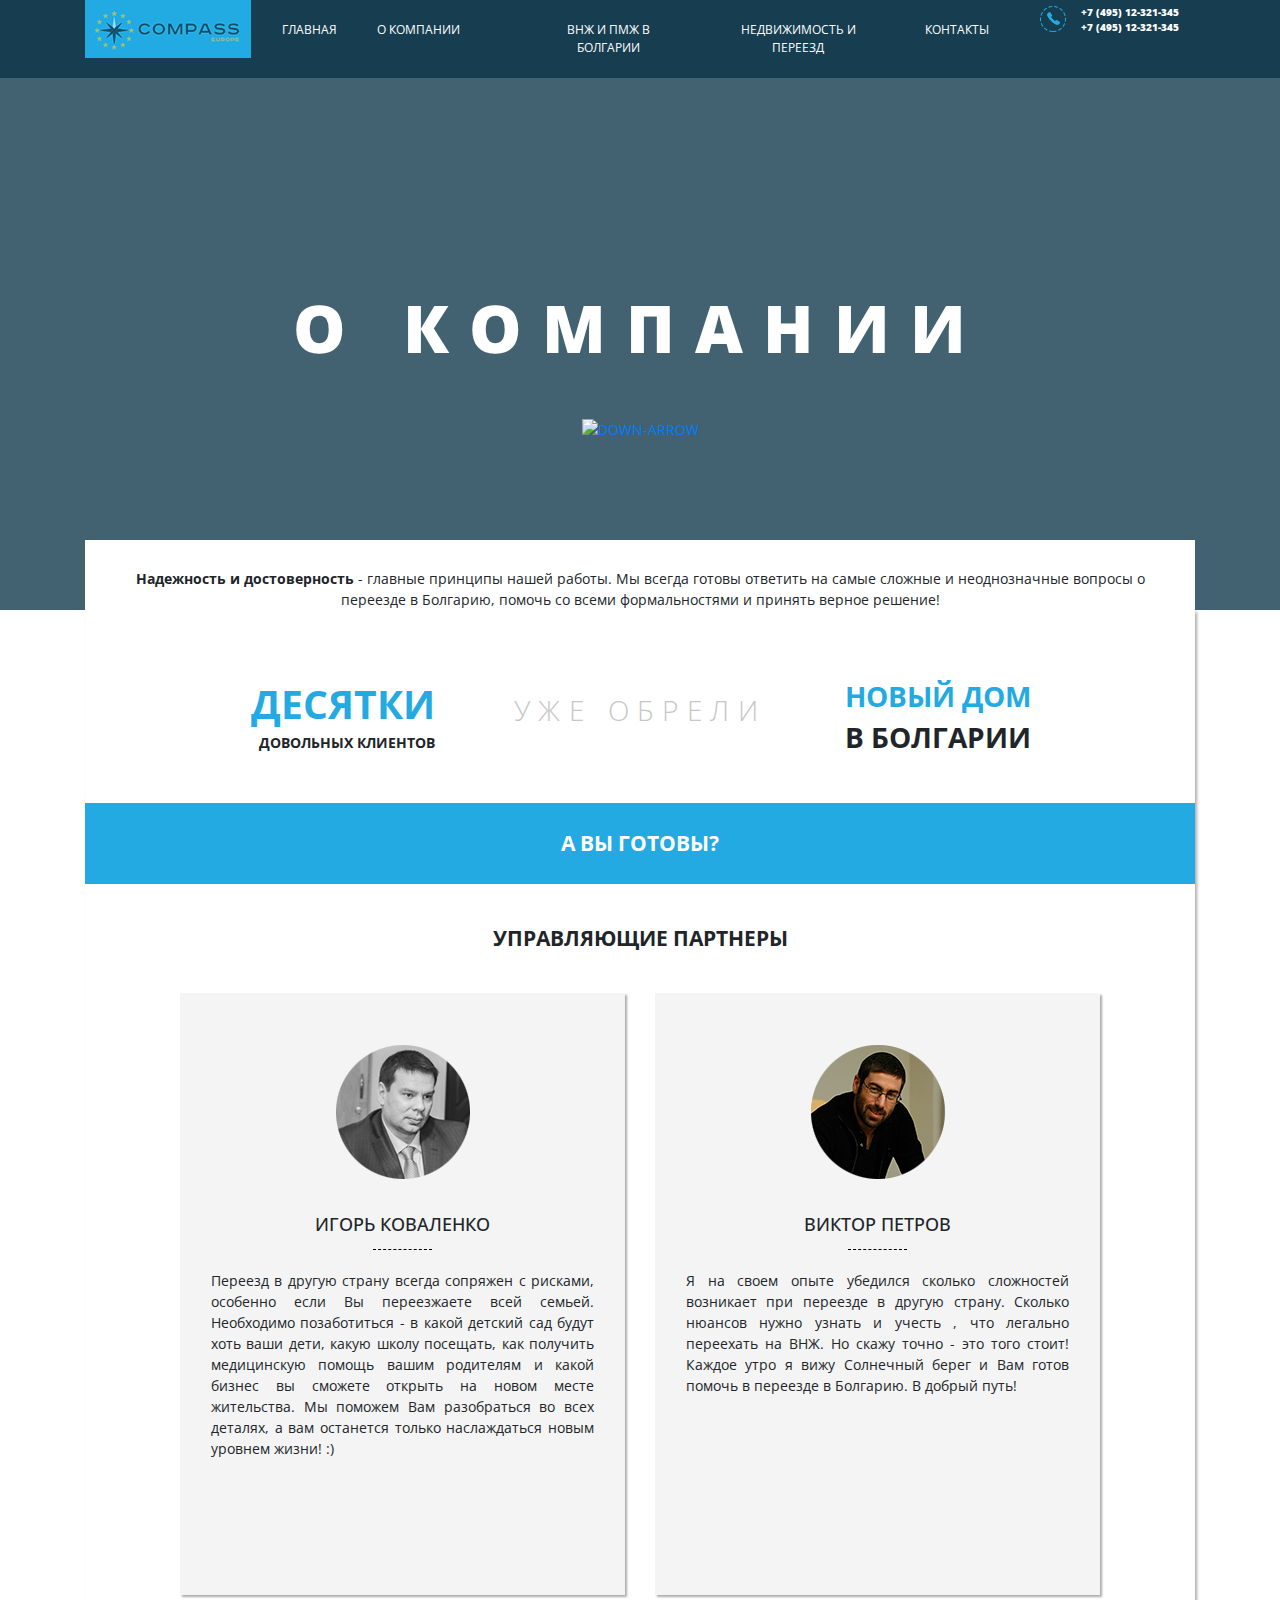
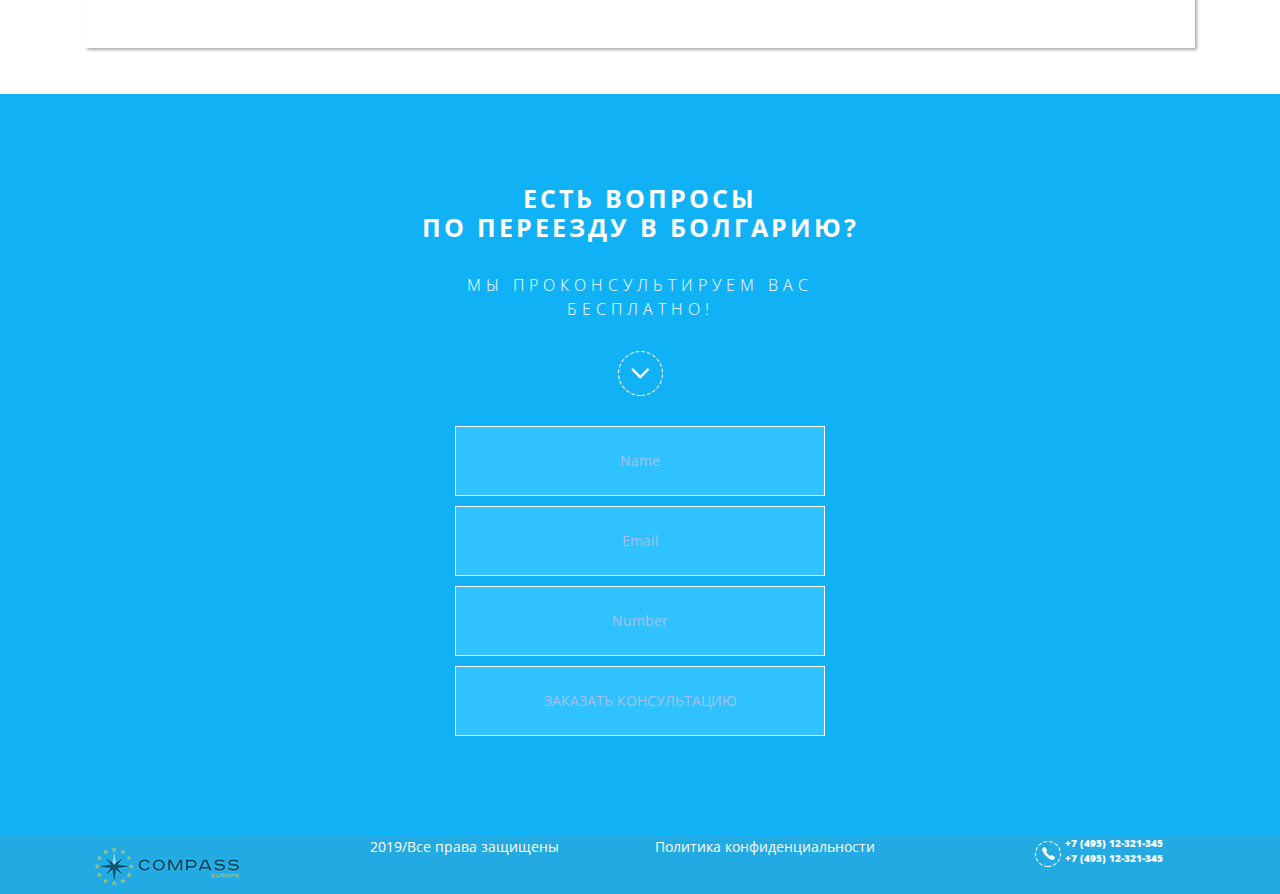
==== pages/about.html @ 493bc61f "Base pages" ====
<!DOCTYPE html>
<html lang="en">
<head>
    <meta charset="UTF-8">
    <meta name="viewport" content="width=device-width, initial-scale=1.0, shrink-to-fit=no">
    <meta http-equiv="X-UA-Compatible" content="ie=edge">
    <link href="https://fonts.googleapis.com/css?family=Open+Sans&display=swap" rel="stylesheet">
    <link rel = "stylesheet" type = "text / css" href = "http://yui.yahooapis.com/3.18.1/build/cssreset/cssreset-min.css" > 
    <link rel="stylesheet" href="../css/bootstrap.min.css">
    <link rel="stylesheet" href="../css/master-page.css">
    <link rel="stylesheet" href="../css/master-media.css">

    <link rel="stylesheet" href="../css/about-css/about-style.css">
    <!-- <script src="https://code.jquery.com/jquery-3.3.1.slim.min.js" integrity="sha384-q8i/X+965DzO0rT7abK41JStQIAqVgRVzpbzo5smXKp4YfRvH+8abtTE1Pi6jizo" crossorigin="anonymous"></script>
    <script src="https://cdnjs.cloudflare.com/ajax/libs/popper.js/1.14.7/umd/popper.min.js" integrity="sha384-UO2eT0CpHqdSJQ6hJty5KVphtPhzWj9WO1clHTMGa3JDZwrnQq4sF86dIHNDz0W1" crossorigin="anonymous"></script>
    <script src="https://stackpath.bootstrapcdn.com/bootstrap/4.3.1/js/bootstrap.min.js" integrity="sha384-JjSmVgyd0p3pXB1rRibZUAYoIIy6OrQ6VrjIEaFf/nJGzIxFDsf4x0xIM+B07jRM" crossorigin="anonymous"></script> -->

    <link rel="stylesheet" href="../css/about-css/about-media.css">
    
    <title>Document</title>
</head>
<body>
        <header>
                <section class="header-menuRow">
                    <div class="container">
                   
                        <div class="row ">
                            <div class="col-xs-4 col-xl-2 col-md-4 col-sm-4 ">
                                <section class="header-logo">
                                    <img src="../img/compas-logo.png" alt="compas-logo">
                                </section>
                            </div>
                            <div class="col-xs-4 col-md-4 col-sm-4 menuButton">
                                    <div class="header-menuButton">
                                            <svg class="ham ham3" viewBox="0 0 100 100" width="80" onclick="this.classList.toggle('active')">
                                                    <path
                                                          class="line top"
                                                          d="m 70,33 h -40 c -11.092231,0 11.883874,13.496726 -3.420361,12.956839 -0.962502,-2.089471 -2.222071,-3.282996 -4.545687,-3.282996 -2.323616,0 -5.113897,2.622752 -5.113897,7.071068 0,4.448316 2.080609,7.007933 5.555839,7.007933 2.401943,0 2.96769,-1.283974 4.166879,-3.282995 2.209342,0.273823 4.031294,1.642466 5.857227,-0.252538 v -13.005715 16.288404 h 7.653568" />
                                                    <path
                                                          class="line middle"
                                                          d="m 70,50 h -40 c -5.6862,0 -8.534259,5.373483 -8.534259,11.551069 0,7.187738 3.499166,10.922274 13.131984,10.922274 11.021777,0 7.022787,-15.773343 15.531095,-15.773343 3.268142,0 5.177031,-2.159429 5.177031,-6.7 0,-4.540571 -1.766442,-7.33533 -5.087851,-7.326157 -3.321409,0.0092 -5.771288,2.789632 -5.771288,7.326157 0,4.536525 2.478983,6.805271 5.771288,6.7" />
                                                    <path
                                                          class="line bottom"
                                                          d="m 70,67 h -40 c 0,0 -3.680675,0.737051 -3.660714,-3.517857 0.02541,-5.415597 3.391687,-10.357143 10.982142,-10.357143 4.048418,0 17.88928,0.178572 23.482143,0.178572 0,2.563604 2.451177,3.403635 4.642857,3.392857 2.19168,-0.01078 4.373905,-1.369814 4.375,-3.392857 0.0011,-2.023043 -1.924401,-2.589191 -4.553571,-4.107143 -2.62917,-1.517952 -4.196429,-1.799562 -4.196429,-3.660714 0,-1.861153 2.442181,-3.118811 4.196429,-3.035715 1.754248,0.0831 4.375,0.890841 4.375,3.125 2.628634,0 6.160714,0.267857 6.160714,0.267857 l -0.178571,-2.946428 10.178571,0 -10.178571,0 v 6.696428 l 8.928571,0 -8.928571,0 v 7.142858 l 10.178571,0 -10.178571,0" />
                                                  </svg>
                                    </div>
                                </div>
                            <menu class="col-xl-8 menu-row">
                                <div class="row menu-listing">
                                        <div class="col-xl-1">
                                                <section class="header-menuCell">
                                                        <a href="../index.html">ГЛАВНАЯ</a>
                                                </section>
                                            </div>
                                            <div class="col-xl-3">
                                                <section class="header-menuCell">
                                                        <a href="about.html">О КОМПАНИИ</a>
                                                </section>
                                            
                                            </div>
                                            <div class="col-xl-3">
                                                <section class="header-menuCell">
                                                        <a href="http://">ВНЖ И ПМЖ  В БОЛГАРИИ</a>
                                                </section>
                                                
                                            </div>
                                            <div class="col-xl-3">
                                                <section class="header-menuCell">
                                                        <a href="property-moving.html">НЕДВИЖИМОСТЬ И ПЕРЕЕЗД</a>
                                                </section>
                                            
                                            </div>
                                            <div class="col-xl-2">
                                                <section class="header-menuCell">
                                                        <a href="contacts.html">КОНТАКТЫ</a>
                                                </section>
                                            </div>
                                </div>
                                    
                            </menu>
                            <div class="col-xs-4 col-xl-2 col-md-4 col-sm-4 ">
                                <section class="header-contacts">
                                    <img src="../img/Phone-Filled.png" alt="phone" srcset="">
                                    <p>+7 (495) 12-321-345 <br>
                                    +7 (495) 12-321-345</p>
                                </section>
                            </div>
                    </div>
               
                 </div>
            </section>
            <div class="container header-banner upper-case">
                <h1>О компании</h1>
                <a class="header-scrollDownLink" href=""><img src="../../IMG/down-arrow.png" alt="down-arrow"></a>
            </div>
            <div class="container ">
                    <p class="align-center offset-top ">
                        <strong>Надежность и достоверность</strong> - главные принципы нашей работы. 
                        Мы всегда готовы ответить на самые сложные и неоднозначные вопросы о 
                        переезде в Болгарию, помочь со всеми
                        формальностями и принять верное решение!
                    </p>
                </div>
    </header>
    <main>
       
        <section class="main_about overflow-hidden">
            <div class="container ">
                <div class="about-content ">
                    <div class="banner-title">
                        <div class="row">
                            <div class="col-xl-4 col-md-4">
                                <div class="left-side">
                                        <h5>Десятки</h5>
                                        <h6>Довольных клиентов</h6>
                                </div>
                            </div>
                            <div class="col-xl-4 col-md-4">
                                <div class="central-side">
                                    <h6>Уже обрели</h6>
                                </div>
                            </div>
                            <div class="col-xl-4 col-md-4">
                                <div class="right-side">
                                    <h5>Новый дом</h5>
                                    <h6>В Болгарии</h6>
                                </div>
                            </div>
                        </div>
                    </div>
                    <h4 class="ready-title">
                            А вы готовы?
                    </h4>
                    <h4 class="partners-title">
                            Управляющие партнеры
                    </h4>
                    <div class="row">
                        <div class="col-xl 1 col-md-1"></div>
                        <div class="col-xl-5 col-md-5">
                            <aside class="left-col-igor">
                                <img src="../img/about-IMG/igor-kovalev.png" alt="house">
                                <h5>Игорь коваленко</h5>
                                <div class="advantage-underline"></div>
                                
                               <p>
                                    Переезд в другую страну всегда сопряжен с рисками, особенно если Вы переезжаете 
                                    всей семьей. Необходимо позаботиться - в какой детский сад будут хоть ваши дети, 
                                    какую школу посещать, как получить медицинскую помощь вашим родителям и какой бизнес 
                                    вы сможете открыть на новом месте жительства. Мы поможем Вам разобраться во всех 
                                    деталях, а вам останется только наслаждаться новым уровнем жизни! :)
                               </p>

                            </aside>
                        </div>
                        <div class="col-xl-5 col-md-5 ">
                            <aside class="right-col-viktor ">
                                
                                <img src="../img/about-IMG/viktor-petrov.png" alt="house">
                                <h5>Виктор Петров</h5>
                                <div class="advantage-underline"></div>

                               <p>
                                    Я на своем опыте убедился сколько сложностей 
                                    возникает при переезде в другую страну. Сколько нюансов нужно узнать и учесть
                                    , что легально переехать на ВНЖ. Но скажу точно - это того стоит! Каждое утро
                                     я вижу Солнечный берег и Вам готов помочь в переезде в Болгарию. В добрый путь!
                               </p>
                               
                            </aside>
                        </div>
                        <div class="col-xl-1 col-md-1"></div>
                    </div>
                </div>
            </div>
        </section>



        <section class="main-question">
            <div class="question-content">
                <div class="container">
                    <h3>ЕСТЬ ВОПРОСЫ <br> ПО ПЕРЕЕЗДУ В БОЛГАРИЮ?</h3>
                    <p>
                            МЫ ПРОКОНСУЛЬТИРУЕМ ВАС <br> БЕСПЛАТНО!
                    </p>
                    <img src="../img/down-arrow.png" alt="">
                    <form action="" class="question-form">
                        <input type="text" value="Name" name="" id="">
                        <input type="email" value="Email" name="" id="">
                        <input type="tel" value="Number" name="" id="">
                        <input class="question-submtn" type="button" value="ЗАКАЗАТЬ КОНСУЛЬТАЦИЮ">
                    </form>
                </div>
            </div>
        </section>
    </main>
    <footer>
        <div class="container">
            <div class="row">
                <div class="col-xl-3 col-md-3 col-sm-6">
                    <img src="../img/compas-logo.png" alt="">
                </div>
                <div class="col-xl-3 col-md-3 col-sm-6">
                    <p>
                        2019/Все права защищены
                    </p>
                </div>
                <div class="col-xl-4 col-md-3  hide">
                    <p>
                        Политика конфиденциальности
                    </p>
                </div>
                <div class="col-xl-2 col-md-3 footer-contacts">
                        <img src="../img/Phone-footer.png" alt="phone" srcset="">
                        <p>+7 (495) 12-321-345 <br>
                        +7 (495) 12-321-345</p>
                </div>
            </div>
        </div>
    </footer>
    <script src="../js/jquery.js"></script>
    <script src="../js/menu-init.js"></script>
</body>
</html>
---- css/master-page.css ----
html{font-size:14px}body{background:#fff url(../IMG/banner.png) no-repeat;padding:0;font-family:'Open Sans',sans-serif}.center{text-align:center;padding-top:6em}.upper-case{text-transform:uppercase}.align-center{text-align:center}.overflow-hidden{overflow:hidden}.advantage-underline{height:.07143rem;width:4.2857rem;border-bottom:1px dashed #000;margin:auto;margin-bottom:1.4286rem}div.menuButton{display:none}.header-menuButton{-webkit-box-align:center;align-items:center;display:-webkit-box;display:flex;height:100%;-webkit-box-pack:center;justify-content:center;margin:0;overflow:hidden;width:100%}.ham{cursor:pointer;-webkit-tap-highlight-color:transparent;-webkit-transition:-webkit-transform .4s;transition:-webkit-transform .4s;transition:transform .4s;transition:transform .4s,-webkit-transform .4s;-moz-user-select:none;-webkit-user-select:none;-ms-user-select:none;user-select:none}.hamRotate.active{-webkit-transform:rotate(45deg);transform:rotate(45deg)}.hamRotate180.active{-webkit-transform:rotate(180deg);transform:rotate(180deg)}.line{fill:none;-webkit-transition:stroke-dasharray .4s,stroke-dashoffset .4s;transition:stroke-dasharray .4s,stroke-dashoffset .4s;stroke:#fff;stroke-width:3.5;stroke-linecap:round}.ham3 .top{stroke-dasharray:40 130}.ham3 .middle{stroke-dasharray:40 140}.ham3 .bottom{stroke-dasharray:40 205}.ham3.active .top{stroke-dasharray:75 130;stroke-dashoffset:-63px}.ham3.active .middle{stroke-dashoffset:-102px}.ham3.active .bottom{stroke-dasharray:110 205;stroke-dashoffset:-86px}.navbar-menu{display:block;position:absolute;top:6rem;left:0;width:100%;-webkit-transform:translateX(-100%);transform:translateX(-100%);-webkit-transition:.5s;transition:.5s}.navbar-menu.active{-webkit-transform:translateX(0);transform:translateX(0);-webkit-transition:.5s;transition:.5s}.navbar-menu .menu-listing{padding:0;margin:0;text-align:center}.header-menuCell a{padding:.5rem;display:block;-webkit-transition:.5s;transition:.5s;font-size:1rem}header{background-color:#093346c4;text-align:center}.header-menuRow{background-color:#093346c4}.header-contacts{font-weight:900;font-size:.7143rem;color:#fff;margin:.3571rem}.header-contacts img{float:left;margin-top:.1rem}.header-contacts p{margin:0;margin-left:2.1429rem}.header-logo img{background-color:#23aae2}.header-menuCell{text-align:center}.header-menuCell a{text-decoration:none;color:#fff;font-size:.8571rem;margin:auto}h2,header h1{margin-top:15rem;margin-bottom:3.5714rem;font-size:4.7143rem;color:#fff;text-align:center;font-weight:900;letter-spacing:1.4286rem}header h2{font-size:2.7857rem;margin:0;margin-bottom:10.7143rem}.header-banner{padding-bottom:7.1429rem}.main-question{background:#11b2f5 url(../IMG/quest-bg.png) no-repeat top;text-align:center;padding:6.4286rem 0;color:#fff}.main-question h3{color:#fff;letter-spacing:3px;font-weight:700;margin-bottom:2.1429rem}.main-question p{letter-spacing:5px;font-weight:lighter;font-size:1.1429rem;margin-bottom:2.1429rem}.main-question img{margin-bottom:2.1429rem}.question-form{margin:auto;width:50%}.question-form input{border:none;display:block;margin:auto;background-color:#30c2ff;border:1px solid #fff;width:26.4286rem;height:5rem;margin-bottom:.7143rem;color:#acbff3;text-align:center}.question-submtn{color:#fff}.question-form input:hover{color:#fff}footer{background-color:#23aae2;color:#fff}.footer-contacts{font-weight:900;font-size:.7143rem}.footer-contacts img{float:left;margin-top:.3571rem}.footer-contacts p{margin:0;margin-left:2.1429rem}
/*# sourceMappingURL=[data-uri] */
---- css/master-media.css ----
@media screen and (max-width:1199px){menu{display:none}header section.header-contacts{text-align:left;width:9rem;margin:0 auto;padding-top:.8rem}footer div.footer-contacts{display:block}div.menuButton{display:block}}@media screen and (max-width:992px){menu{display:none}header section.header-contacts{text-align:left;width:9rem;margin:0 auto;padding-top:.8rem}div.menuButton{display:block}}@media screen and (max-width:768px){footer{text-align:center}.hide,footer div.footer-contacts{display:none}div.menuButton{display:block}.navbar-menu{top:6rem}}@media screen and (max-width:575px){html{font-size:12px}div.menuButton{display:none}div.menuButton{display:block}div.menuButton{display:block}.navbar-menu{top:15rem}}
/*# sourceMappingURL=[data-uri] */
---- css/about-css/about-style.css ----
.main_about{
    background-color: white;
    overflow: hidden;
    padding-bottom: 4px;
    margin-bottom: 3rem;
}

.about-content{
    text-align: center;
    padding: 2rem 0 3.75rem 0;
    box-shadow: 2px 2px 3px  rgba(0, 0, 0, 0.329);
}
.about-content aside{
    padding: 2.2rem;
    background-color: #f4f4f4;
    height: 43rem;
    /* margin: 0 2rem; */
    box-shadow: 2px 2px 2px  rgba(0, 0, 0, 0.329);

}
.about-content aside img{
    margin: 1.5rem;
}
.about-content aside p{
    text-align: justify;
    /* width: 95%; */
    margin:auto;
}
.about-content aside h5{
    text-transform: uppercase;
    margin: 1rem 0;
}
.partners-title{
    text-transform: uppercase;
    font-size: 1.5rem;
    font-weight: bolder;
    margin: 3rem 0;
}
.ready-title{
    text-transform: uppercase;
    font-size: 1.5rem;
    font-weight: bolder;
    padding: 2rem 0;
    background-color: #23aae2;
    color:white;
}
.banner-title{
    margin: 3rem 0;
}
.left-side{
    text-align: right;
    text-transform: uppercase;
}
.left-side h5{
    color: #23aae2;
    font-size: 2.8rem;
    font-weight: bold;
}
.left-side h6{
    
    font-size: 1.02rem;
    font-weight: bold;
    text-transform: uppercase;

}
.right-side{
    text-align: left;
    text-transform: uppercase;
}
.right-side h5{
    color: #23aae2;
    font-size: 2rem;
    font-weight: bold;
}
.right-side h6{
    
    font-size: 2rem;
    font-weight: bolder;
    text-transform: uppercase;
    

}
.central-side h6{
    color: #c7c7c7;
    font-size: 2rem;
    font-weight: lighter;
    text-transform: uppercase;
    letter-spacing: 0.6rem;
   
}
.central-side{
    padding-top: 1rem;
}
.offset-top{
    padding:2rem 3rem 0 3rem;
    background: white;
    margin: 0;
    
}
---- css/about-css/about-media.css ----
@media screen and (max-width: 1199px){
    html{
        font-size: 13px;
    }
    
 }
 
 @media screen and (max-width: 992px){
    html{
        font-size: 12px;
    }
    .question-form{
        width: 95%;
    }
 }
 @media screen and (max-width: 768px){
     .header-banner h1{
         font-size: 4rem;
     }
    .left-side , .right-side , .central-side{
        text-align: center;
        margin-bottom: 2rem;
    }
    .about-content{
        box-shadow: none;
    }
    .about-content aside.left-col-igor{
        margin-bottom: 6rem;
    }
 }
 @media screen and (max-width: 575px){
     html{
         font-size: 11px;
     }
   
 }
 @media screen and (max-width: 425px){
     html{
         font-size: 9px;
     }
     .header-banner h1{
         font-size: 3rem;
     }
     .question-form input{
         width: 20rem;
     }
     .header-contacts{
         font-size: 0.6rem;
     }
     .header-contacts p{
        margin-top: 0.5rem;
    }
  }
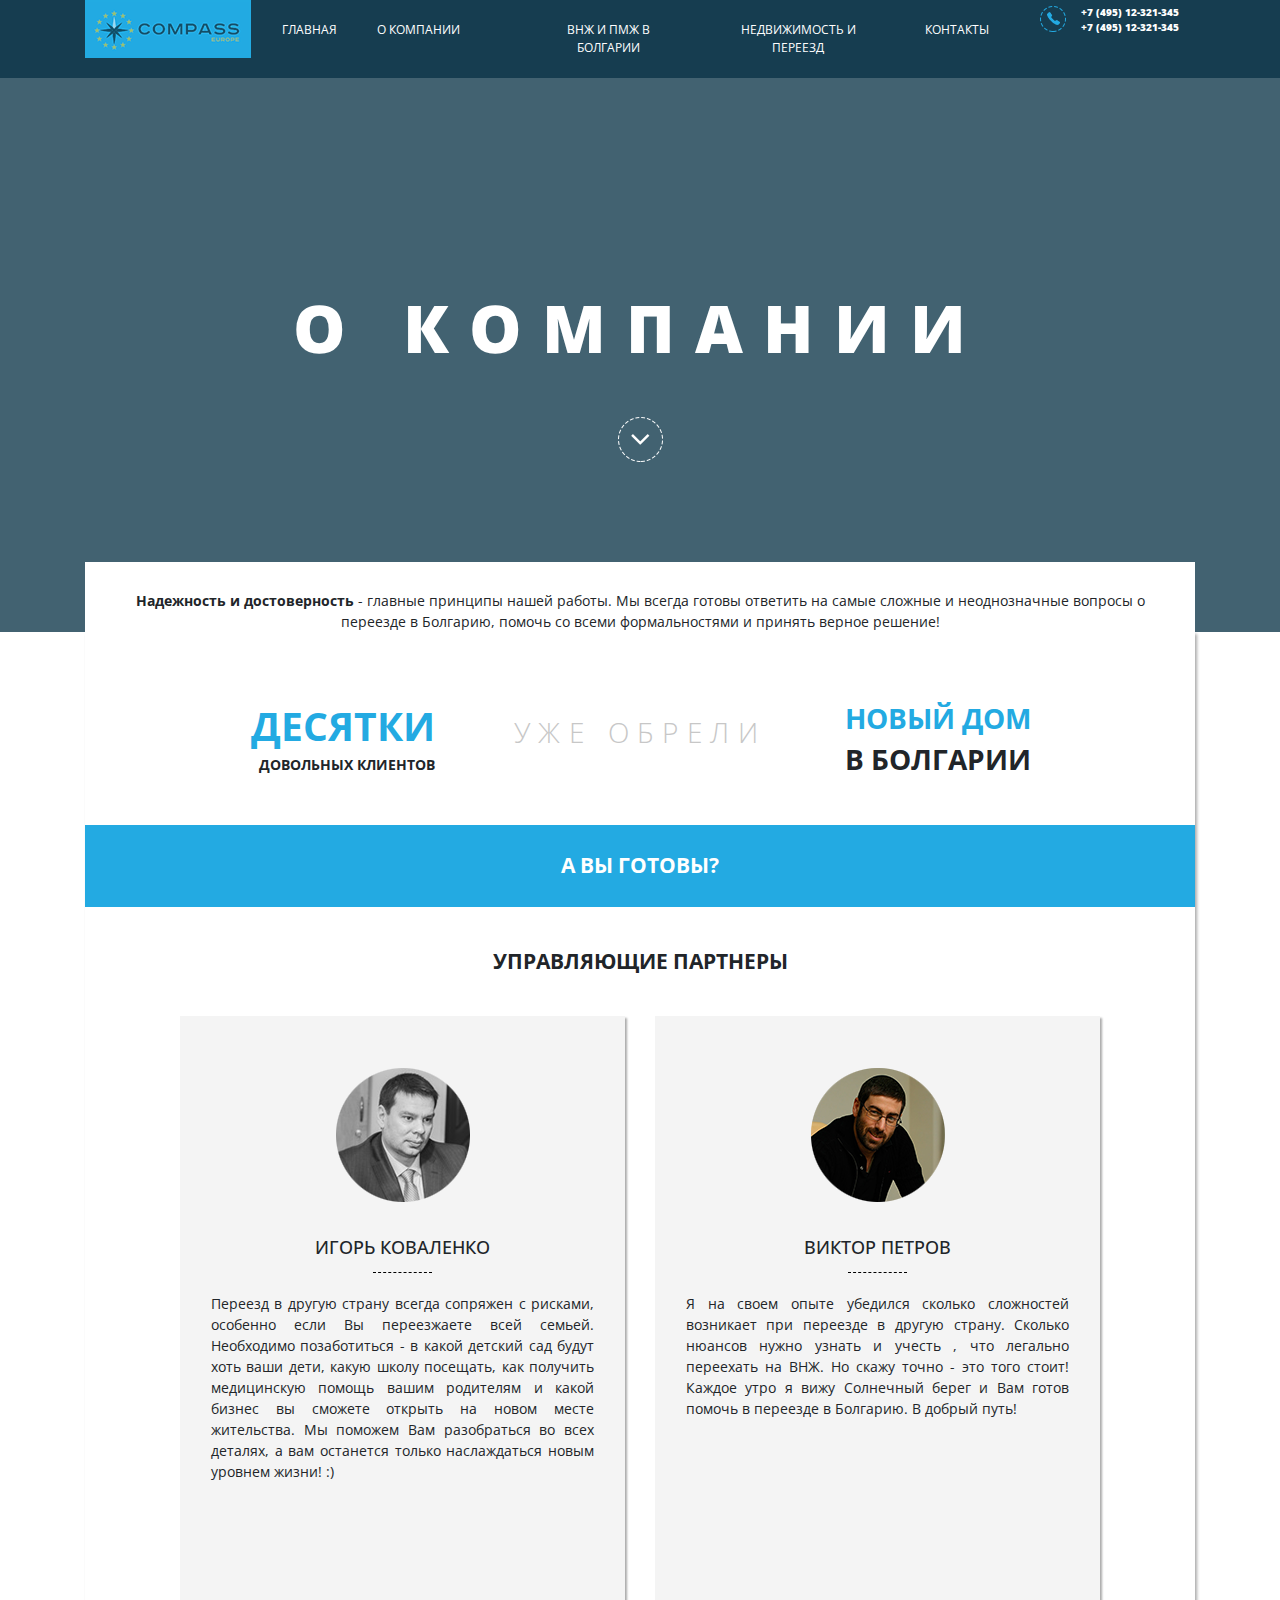
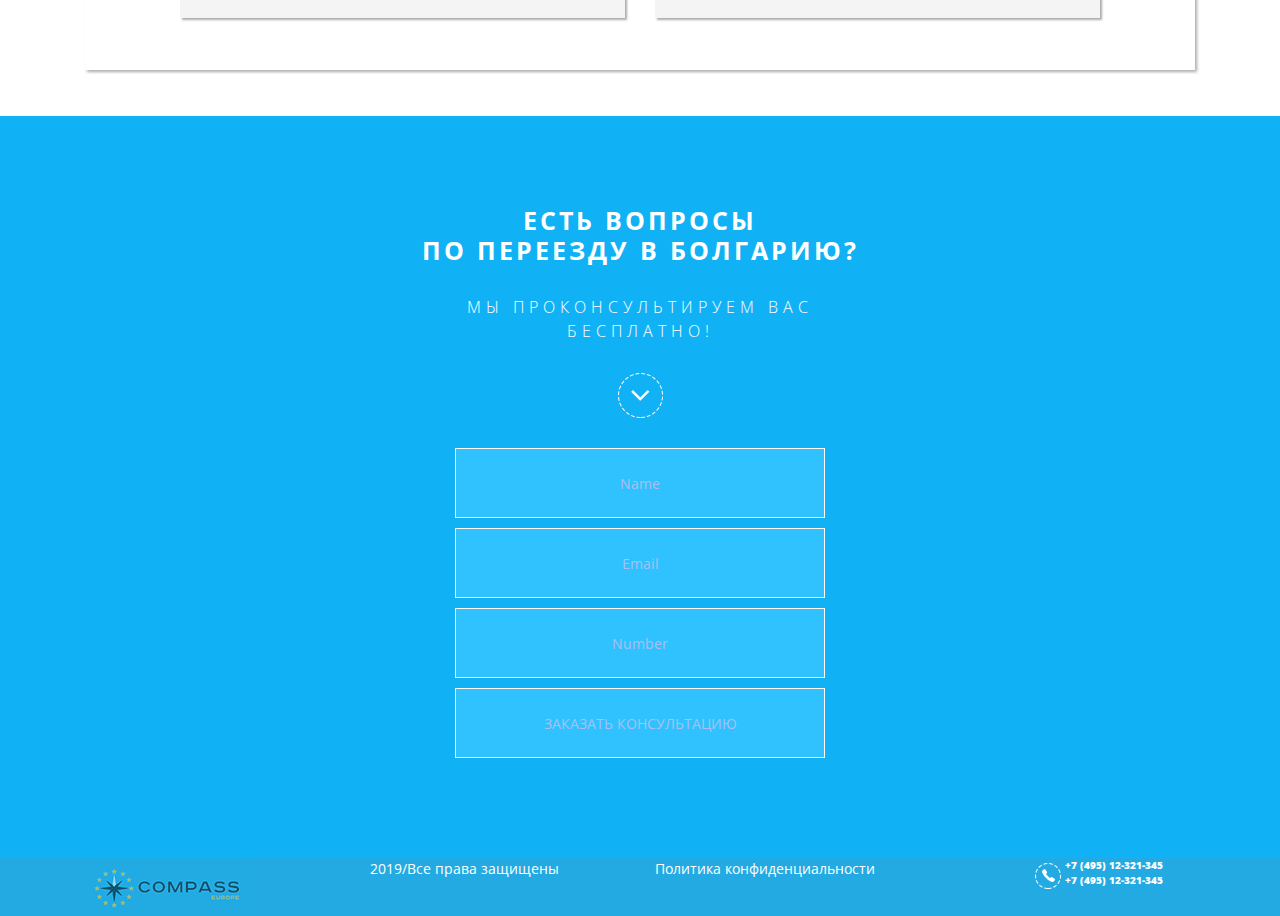
==== commit 3a345fe9: "responce fix" ====
--- a/pages/about.html
+++ b/pages/about.html
@@ -91,7 +91,7 @@
             </section>
             <div class="container header-banner upper-case">
                 <h1>О компании</h1>
-                <a class="header-scrollDownLink" href=""><img src="../../IMG/down-arrow.png" alt="down-arrow"></a>
+                <a class="header-scrollDownLink" href=""><img src="../img/down-arrow.png" alt="down-arrow"></a>
             </div>
             <div class="container ">
                     <p class="align-center offset-top ">
--- a/css/master-page.css
+++ b/css/master-page.css
@@ -1,2 +1,2 @@
-html{font-size:14px}body{background:#fff url(../IMG/banner.png) no-repeat;padding:0;font-family:'Open Sans',sans-serif}.center{text-align:center;padding-top:6em}.upper-case{text-transform:uppercase}.align-center{text-align:center}.overflow-hidden{overflow:hidden}.advantage-underline{height:.07143rem;width:4.2857rem;border-bottom:1px dashed #000;margin:auto;margin-bottom:1.4286rem}div.menuButton{display:none}.header-menuButton{-webkit-box-align:center;align-items:center;display:-webkit-box;display:flex;height:100%;-webkit-box-pack:center;justify-content:center;margin:0;overflow:hidden;width:100%}.ham{cursor:pointer;-webkit-tap-highlight-color:transparent;-webkit-transition:-webkit-transform .4s;transition:-webkit-transform .4s;transition:transform .4s;transition:transform .4s,-webkit-transform .4s;-moz-user-select:none;-webkit-user-select:none;-ms-user-select:none;user-select:none}.hamRotate.active{-webkit-transform:rotate(45deg);transform:rotate(45deg)}.hamRotate180.active{-webkit-transform:rotate(180deg);transform:rotate(180deg)}.line{fill:none;-webkit-transition:stroke-dasharray .4s,stroke-dashoffset .4s;transition:stroke-dasharray .4s,stroke-dashoffset .4s;stroke:#fff;stroke-width:3.5;stroke-linecap:round}.ham3 .top{stroke-dasharray:40 130}.ham3 .middle{stroke-dasharray:40 140}.ham3 .bottom{stroke-dasharray:40 205}.ham3.active .top{stroke-dasharray:75 130;stroke-dashoffset:-63px}.ham3.active .middle{stroke-dashoffset:-102px}.ham3.active .bottom{stroke-dasharray:110 205;stroke-dashoffset:-86px}.navbar-menu{display:block;position:absolute;top:6rem;left:0;width:100%;-webkit-transform:translateX(-100%);transform:translateX(-100%);-webkit-transition:.5s;transition:.5s}.navbar-menu.active{-webkit-transform:translateX(0);transform:translateX(0);-webkit-transition:.5s;transition:.5s}.navbar-menu .menu-listing{padding:0;margin:0;text-align:center}.header-menuCell a{padding:.5rem;display:block;-webkit-transition:.5s;transition:.5s;font-size:1rem}header{background-color:#093346c4;text-align:center}.header-menuRow{background-color:#093346c4}.header-contacts{font-weight:900;font-size:.7143rem;color:#fff;margin:.3571rem}.header-contacts img{float:left;margin-top:.1rem}.header-contacts p{margin:0;margin-left:2.1429rem}.header-logo img{background-color:#23aae2}.header-menuCell{text-align:center}.header-menuCell a{text-decoration:none;color:#fff;font-size:.8571rem;margin:auto}h2,header h1{margin-top:15rem;margin-bottom:3.5714rem;font-size:4.7143rem;color:#fff;text-align:center;font-weight:900;letter-spacing:1.4286rem}header h2{font-size:2.7857rem;margin:0;margin-bottom:10.7143rem}.header-banner{padding-bottom:7.1429rem}.main-question{background:#11b2f5 url(../IMG/quest-bg.png) no-repeat top;text-align:center;padding:6.4286rem 0;color:#fff}.main-question h3{color:#fff;letter-spacing:3px;font-weight:700;margin-bottom:2.1429rem}.main-question p{letter-spacing:5px;font-weight:lighter;font-size:1.1429rem;margin-bottom:2.1429rem}.main-question img{margin-bottom:2.1429rem}.question-form{margin:auto;width:50%}.question-form input{border:none;display:block;margin:auto;background-color:#30c2ff;border:1px solid #fff;width:26.4286rem;height:5rem;margin-bottom:.7143rem;color:#acbff3;text-align:center}.question-submtn{color:#fff}.question-form input:hover{color:#fff}footer{background-color:#23aae2;color:#fff}.footer-contacts{font-weight:900;font-size:.7143rem}.footer-contacts img{float:left;margin-top:.3571rem}.footer-contacts p{margin:0;margin-left:2.1429rem}
-/*# sourceMappingURL=[data-uri] */
+html{font-size:14px}body{background:#fff url(../IMG/banner.png) no-repeat;padding:0;font-family:'Open Sans',sans-serif}.center{text-align:center;padding-top:6em}.upper-case{text-transform:uppercase}.align-center{text-align:center}.overflow-hidden{overflow:hidden}.advantage-underline{height:.07143rem;width:4.2857rem;border-bottom:1px dashed #000;margin:auto;margin-bottom:1.4286rem}div.menuButton{display:none}.header-menuButton{-webkit-box-align:center;align-items:center;display:-webkit-box;display:flex;height:100%;-webkit-box-pack:center;justify-content:center;margin:0;overflow:hidden;width:100%}.ham{cursor:pointer;-webkit-tap-highlight-color:transparent;-webkit-transition:-webkit-transform .4s;transition:-webkit-transform .4s;transition:transform .4s;transition:transform .4s,-webkit-transform .4s;-moz-user-select:none;-webkit-user-select:none;-ms-user-select:none;user-select:none}.hamRotate.active{-webkit-transform:rotate(45deg);transform:rotate(45deg)}.hamRotate180.active{-webkit-transform:rotate(180deg);transform:rotate(180deg)}.line{fill:none;-webkit-transition:stroke-dasharray .4s,stroke-dashoffset .4s;transition:stroke-dasharray .4s,stroke-dashoffset .4s;stroke:#fff;stroke-width:3.5;stroke-linecap:round}.ham3 .top{stroke-dasharray:40 130}.ham3 .middle{stroke-dasharray:40 140}.ham3 .bottom{stroke-dasharray:40 205}.ham3.active .top{stroke-dasharray:75 130;stroke-dashoffset:-63px}.ham3.active .middle{stroke-dashoffset:-102px}.ham3.active .bottom{stroke-dasharray:110 205;stroke-dashoffset:-86px}.navbar-menu{display:block;position:absolute;top:20rem;left:0;width:100%;-webkit-transform:translateX(-100%);transform:translateX(-100%);-webkit-transition:.5s;transition:.5s}.navbar-menu.active{-webkit-transform:translateX(0);transform:translateX(0);-webkit-transition:.5s;transition:.5s}.navbar-menu .menu-listing{padding:0;margin:0;text-align:center}.header-menuCell a{padding:.5rem;display:block;-webkit-transition:.5s;transition:.5s;font-size:1rem}header{background-color:#093346c4;text-align:center}.header-menuRow{background-color:#093346c4}.header-contacts{font-weight:900;font-size:.7143rem;color:#fff;margin:.3571rem}.header-contacts img{float:left;margin-top:.1rem}.header-contacts p{margin:0;margin-left:2.1429rem}.header-logo img{background-color:#23aae2}.header-menuCell{text-align:center}.header-menuCell a{text-decoration:none;color:#fff;font-size:.8571rem;margin:auto}h2,header h1{margin-top:15rem;margin-bottom:3.5714rem;font-size:4.7143rem;color:#fff;text-align:center;font-weight:900;letter-spacing:1.4286rem}header h2{font-size:2.7857rem;margin:0;margin-bottom:10.7143rem}.header-banner{padding-bottom:7.1429rem}.main-question{background:#11b2f5 url(../IMG/quest-bg.png) no-repeat top;text-align:center;padding:6.4286rem 0;color:#fff}.main-question h3{color:#fff;letter-spacing:3px;font-weight:700;margin-bottom:2.1429rem}.main-question p{letter-spacing:5px;font-weight:lighter;font-size:1.1429rem;margin-bottom:2.1429rem}.main-question img{margin-bottom:2.1429rem}.question-form{margin:auto;width:50%}.question-form input{border:none;display:block;margin:auto;background-color:#30c2ff;border:1px solid #fff;width:26.4286rem;height:5rem;margin-bottom:.7143rem;color:#acbff3;text-align:center}.question-submtn{color:#fff}.question-form input:hover{color:#fff}footer{background-color:#23aae2;color:#fff}.footer-contacts{font-weight:900;font-size:.7143rem}.footer-contacts img{float:left;margin-top:.3571rem}.footer-contacts p{margin:0;margin-left:2.1429rem}
+/*# sourceMappingURL=[data-uri] */
--- a/css/master-media.css
+++ b/css/master-media.css
@@ -1,2 +1,2 @@
-@media screen and (max-width:1199px){menu{display:none}header section.header-contacts{text-align:left;width:9rem;margin:0 auto;padding-top:.8rem}footer div.footer-contacts{display:block}div.menuButton{display:block}}@media screen and (max-width:992px){menu{display:none}header section.header-contacts{text-align:left;width:9rem;margin:0 auto;padding-top:.8rem}div.menuButton{display:block}}@media screen and (max-width:768px){footer{text-align:center}.hide,footer div.footer-contacts{display:none}div.menuButton{display:block}.navbar-menu{top:6rem}}@media screen and (max-width:575px){html{font-size:12px}div.menuButton{display:none}div.menuButton{display:block}div.menuButton{display:block}.navbar-menu{top:15rem}}
-/*# sourceMappingURL=[data-uri] */
+@media screen and (max-width:1199px){menu{display:none}header section.header-contacts{text-align:left;width:9rem;margin:0 auto;padding-top:.8rem}footer div.footer-contacts{display:block}div.menuButton{display:block}}@media screen and (max-width:992px){menu{display:none}header section.header-contacts{text-align:left;width:9rem;margin:0 auto;padding-top:.8rem}div.menuButton{display:block}}@media screen and (max-width:768px){footer{text-align:center}.hide,footer div.footer-contacts{display:none}div.menuButton{display:block}.navbar-menu{top:6rem}}@media screen and (max-width:575px){html{font-size:12px}div.menuButton{display:none}div.menuButton{display:block}div.menuButton{display:block}.navbar-menu{top:15rem}}@media screen and (max-width:460px){h2,header h1{font-size:3rem;letter-spacing:.4286rem}header h2{font-size:2.5rem}}
+/*# sourceMappingURL=[data-uri] */
--- a/css/about-css/about-media.css
+++ b/css/about-css/about-media.css
@@ -50,6 +50,9 @@
      .header-contacts p{
         margin-top: 0.5rem;
     }
+    .navbar-menu{
+        top: 20rem;
+}
   }
   
  
